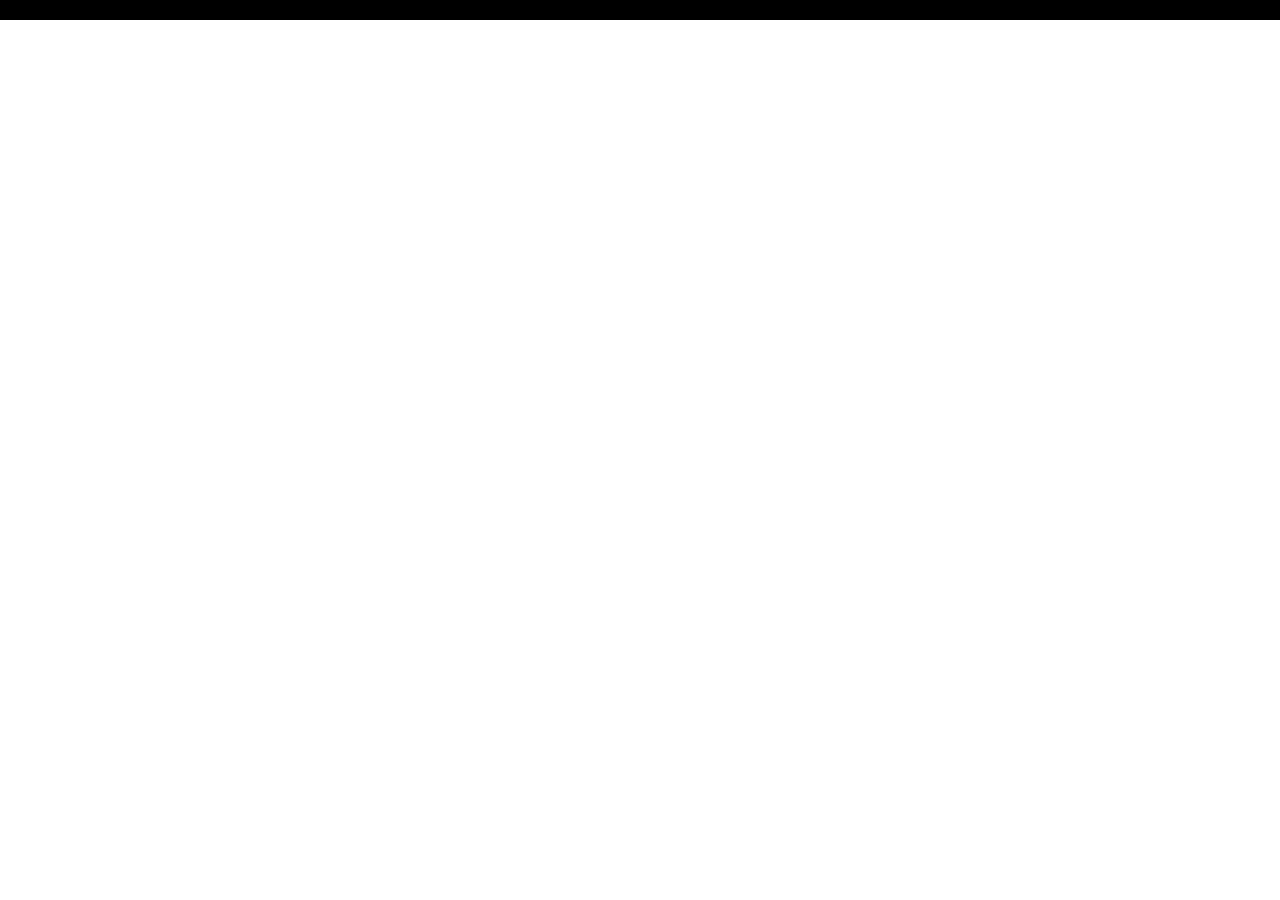
==== WEB/Catalogojuegos.html @ a6868d2a "Comienzo pagina web - v1" ====
<html lang="es">
<head>
    <meta charset="UTF-8">
    <meta name="viewport" content="width=device-width, initial-scale=1.0">
    <title>Catalogo - Nombre de empresa</title>
    <meta name="descripción" content="Tienda de videojuegos-Salamanca-Capital-"> <!-- palabras especificas para la busqueda online-->
    <link rel="stylesheet" href="styles.css">
    <link rel="shortcut icon" href="favicon.ico" type="image/x-icon"> <!--ICono para logo  en pestaña-->

<!--Pagina principal-->
</head>
<body>
    <header>

    </header>
    <body></body>
    <footer></footer>
</body>
</html>
---- WEB/styles.css ----
:root {
  --color-principal: #f8f8ff;
  --color-secundario: #000000;
  --bordes: 15px;
  --shadow: 0 14px 30px rgba(0, 0, 0, 0.35);
}

* {
  margin: 0;
  padding: 0;
  box-sizing: border-box;
}

header {
  
  background-color: var(--color-secundario);
  padding: 10px;

}

h1{
    font-family: Press Start 2P,;
}
.logo{
    width: 200px;
    margin-top: 5;
    
}
.brand{ 
    display: flex;
    align-items: center;
    justify-content: space-around;
   
}

header{
    background-color: black;
    text-align: center; /* 👈 centra texto */
    
}

/* TÍTULO */
.brand-text{
    
    position: absolute;
    top: 8%;
    left: 50%;
    transform: translateX(-50%);
    text-align: center;
    color: white;
    ;
}

/* NAV */
nav{
    display: flex;
    justify-content: center; /* 👈 centra horizontal */
    gap: 20px;
    margin-top: 10px;
}

nav a{
    color: white;
    text-decoration: none;
}
a{
    text-decoration: none;
    color: var(--color-principal);
}
.nav-links {
  display: flex;
  gap: 12px;
  font-size: 14px;
  list-style: none;
}
.imagen-fondo{
    width: 100%;
    height: 400px;
    overflow: hidden;
}

.imagen-fondo img{
    width: 100%;
    height: 100%;
    object-fit: cover;
    display: block;
}
.tendencia{
    margin-top: 30px;
}

.tendencia-texto{
    text-align: center;
    margin-right: 800px;
}
.tendencia-visible ul{
margin-top: 20px; /*separo el contenedor productos para que no choque con el header*/
display: flex; /*hace que los elementos se coloquen en linea*/
gap:20px; /*añade un espacio entre los elementos dominados por flex, solo funciona en horizontal*/
flex-wrap:wrap ;  /*permite distribuir las filas en base al ancho del contenedor*/
justify-content: center;
}
.tendencia-visible .tarjeta{
    flex: 0 1 200px;
}




.tendencia-oculto-texto{
    text-align: center;
    margin-right: 800px;
}
.tendencia-oculto ul{
     margin-top: 20px; /*separo el contenedor productos para que no choque con el header*/
display: flex; /*hace que los elementos se coloquen en linea*/
gap:20px; /*añade un espacio entre los elementos dominados por flex, solo funciona en horizontal*/
flex-wrap:wrap ;  /*permite distribuir las filas en base al ancho del contenedor*/
justify-content: center; /*para centrar elementos en flex. center= al centro*/
align-items: center;  
}

.tarjeta{
    background-color: white;
    border-radius: 10px;
    box-shadow:0 4px 6px rgba(0, 0, 0, 0.1);
    transition: transform 0.3s ease,box-shadow 0.3 ease;
    text-align: center;
    overflow: hidden;
    flex: 0 1 150px;
    max-width: 300px;
    min-width: 200px;
    
}

.tarjeta img{
    width: 100%;
    height:auto
   
}

.tarjeta:hover{ /*evento*/
   transform: scale(1.05); /*cambia la escala*/
   box-shadow: 0 8px 12px rgba(0, 0, 0, 0.2);
}


.cinta{
   margin: 10px 0 26px; 
   border-top: 1px solid ;
   border-bottom: 1px solid;
   background-color: darkgray;
   overflow: hidden;
}
.cinta-movimiento{
    
    display: flex;
    white-space: nowrap ;
    gap: 20px;
    padding: 12px;
    color:var(--color-principal)

}

/*FOOTER*/
.iconos-media img{
    width:30px;
}
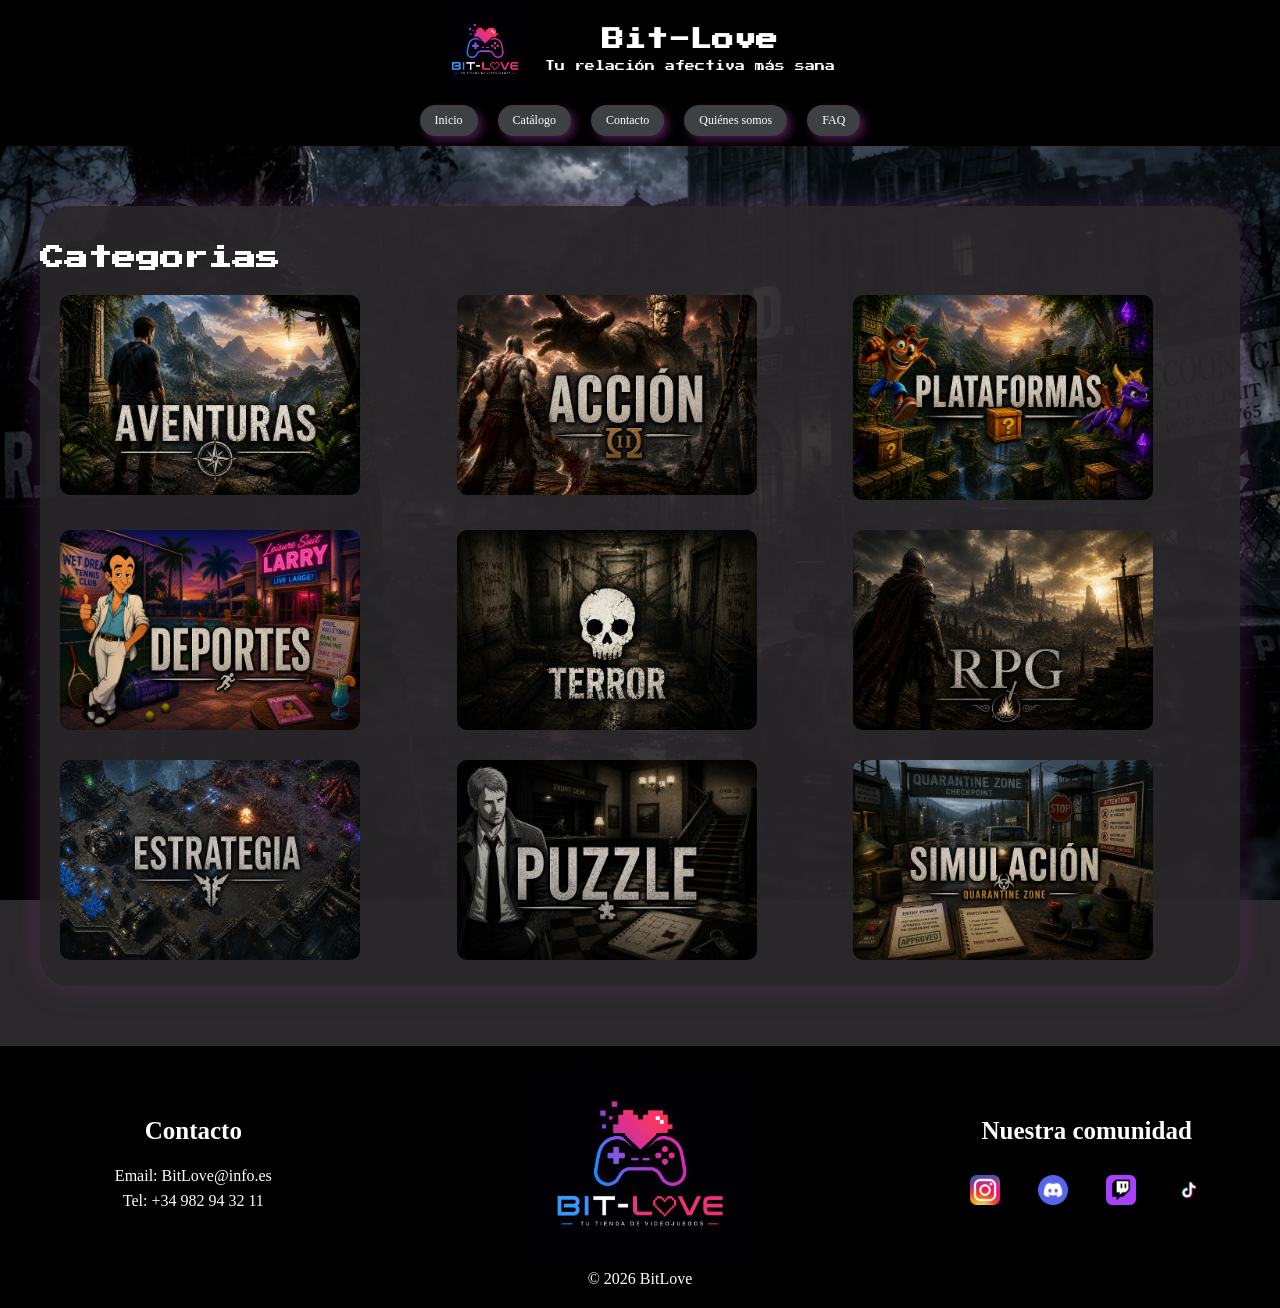
==== commit 7938fcfb: "Update WEB - fondo dinamico para htmls y correcciones en css" ====
--- a/WEB/Catalogojuegos.html
+++ b/WEB/Catalogojuegos.html
@@ -1,19 +1,195 @@
-<html lang="es">
-<head>
-    <meta charset="UTF-8">
-    <meta name="viewport" content="width=device-width, initial-scale=1.0">
-    <title>Catalogo - Nombre de empresa</title>
-    <meta name="descripción" content="Tienda de videojuegos-Salamanca-Capital-"> <!-- palabras especificas para la busqueda online-->
-    <link rel="stylesheet" href="styles.css">
-    <link rel="shortcut icon" href="favicon.ico" type="image/x-icon"> <!--ICono para logo  en pestaña-->
+<!doctype html>
+<html lang="en">
+  <head>
+    <meta charset="UTF-8" />
+    <meta name="viewport" content="width=device-width, initial-scale=1.0" />
+    <title>Inicio - Catálogo de juegos</title>
 
-<!--Pagina principal-->
-</head>
-<body>
-    <header>
+    <!-- SEO -->
+    <meta name="description" content="Tienda de videojuegos en Salamanca" />
 
+    <!-- CSS -->
+    <link rel="stylesheet" href="styles.css" />
+
+    <!-- Google Fonts -->
+    <link
+      href="https://fonts.googleapis.com/css2?family=Press+Start+2P&display=swap"
+      rel="stylesheet"
+    />
+
+    <!-- Favicon -->
+    <link rel="icon" href="ASSETS/Logos/logo_Empresa/Logo_Bit-love.png" />
+  </head>
+  <body>
+    <header class="topbar">
+      <!-- Logo + Título -->
+      <div class="header-top">
+        <img
+          src="ASSETS/Logos/logo_Empresa/Logo_Bit-love.png"
+          alt="Logo empresa"
+          class="logo"
+        />
+
+        <div class="brand-text">
+          <h2>Bit-Love</h2>
+          <p>Tu relación afectiva más sana</p>
+        </div>
+      </div>
+
+      <!-- Navegación -->
+      <nav class="nav">
+        <a href="index.html" class="btn btn-nav">Inicio</a>
+        <a href="Catalogojuegos.html" class="btn btn-nav">Catálogo</a>
+        <a href="contacto.html" class="btn btn-nav">Contacto</a>
+        <a href="quienesSomos.html" class="btn btn-nav">Quiénes somos</a>
+        <a href="FAQ.html" class="btn btn-nav">FAQ</a>
+      </nav>
     </header>
-    <body></body>
-    <footer></footer>
-</body>
-</html>+
+    <main>
+      <!-- ================= CATEGORÍAS ================= -->
+
+      <div class="fondo-parallax">
+        <section id="categorias" class=" categorias">
+          <h1>Categorias</h1>
+          <ul class="categoria-grid">
+            <li class="cat-tarjeta">
+              <a href="#">
+                <img src="ASSETS/Categorias/Aventura.png" alt="Terror" />
+              </a>
+            </li>
+
+            <li class="cat-tarjeta">
+              <a href="#">
+                <img
+                  src="ASSETS/Categorias/Accion.png"
+                  alt="Accion"
+                />
+              </a>
+            </li>
+
+            <li class="cat-tarjeta">
+              <a href="#">
+                <img
+                  src="ASSETS/Categorias/Plataformas.png"
+                  alt="Plataformas"
+                />
+              </a>
+            </li>
+
+            <li class="cat-tarjeta">
+              <a href="#">
+                <img src="ASSETS/Categorias/Deportes.png" alt="Deportes" />
+              </a>
+            </li>
+
+            <li class="cat-tarjeta">
+              <a href="#">
+                <img
+                  src="ASSETS/Categorias/Terror.png"
+                  alt="Terror"
+                />
+              </a>
+            </li>
+
+            <li class="cat-tarjeta">
+              <a href="#">
+                <img
+                  src="ASSETS/Categorias/Rpg.png"
+                  alt="RPG"
+                />
+              </a>
+            </li>
+            <li class="cat-tarjeta">
+              <a href="#">
+                <img
+                  src="ASSETS/Categorias/Estrategia.png"
+                  alt="Estrategia"
+                />
+              </a>
+            </li>
+            <li class="cat-tarjeta">
+              <a href="#">
+                <img
+                  src="ASSETS/Categorias/Puzzles.png"
+                  alt="Puzzle"
+                />
+              </a>
+            </li>
+            <li class="cat-tarjeta">
+              <a href="#">
+                <img
+                  src="ASSETS/Categorias/Simulacion.png"
+                  alt="Simulacion"
+                />
+              </a>
+            </li>
+          </ul>
+        </section>
+      </div>
+    </main>
+
+    <footer>
+      <div class="footer-container">
+        <section class="footer-contacto">
+          <h3>Contacto</h3>
+
+          <p>Email: BitLove@info.es</p>
+          <p>Tel: +34 982 94 32 11</p>
+        </section>
+        <div class="footer-logo">
+          <img
+            src="ASSETS/Logos/logo_Empresa/Logo_Bit-love.png"
+            alt="Logo empresa"
+          />
+        </div>
+
+        <section class="footer-redes">
+          <h3>Nuestra comunidad</h3>
+
+          <ul class="footer-redes-lista">
+            <li>
+              <a href="#" aria-label="Instagram">
+                <img
+                  src="ASSETS/Logos/logo_Media/instagram-logo-instagram-icon-transparent-free-png-2997976669.png"
+                  alt="Instagram"
+                />
+              </a>
+            </li>
+
+            <li>
+              <a href="#" aria-label="Discord">
+                <img
+                  src="ASSETS/Logos/logo_Media/discord-logo.png"
+                  alt="Discord"
+                />
+              </a>
+            </li>
+
+            <li>
+              <a href="#" aria-label="Twitch">
+                <img
+                  src="ASSETS/Logos/logo_Media/twitch-logo-twitch.png"
+                  alt="Twitch"
+                />
+              </a>
+            </li>
+
+            <li>
+              <a href="#" aria-label="TikTok">
+                <img
+                  src="ASSETS/Logos/logo_Media/tiktok-logo-transparent-free-png-3092857255.png"
+                  alt="TikTok"
+                />
+              </a>
+            </li>
+          </ul>
+        </section>
+      </div>
+
+      <section>
+        <p>&copy; 2026 BitLove</p>
+      </section>
+    </footer>
+  </body>
+</html>
--- a/WEB/styles.css
+++ b/WEB/styles.css
@@ -1,168 +1,379 @@
 :root {
-  --color-principal: #f8f8ff;
+  --color-principal: #2B282B;
   --color-secundario: #000000;
-  --bordes: 15px;
-  --shadow: 0 14px 30px rgba(0, 0, 0, 0.35);
-}
-
+  --bordes: 30px;
+  --shadow: 0 0px 30px rgba(117, 53, 115, 0.395);
+  --btnshadow: 4px 4px 10px rgba(188, 65, 184, 0.395);
+  --btn: #3e4144;
+  --Ff: Arial, Helvetica, sans-serif;
+}
+
+/* RESET */
 * {
   margin: 0;
   padding: 0;
   box-sizing: border-box;
 }
 
-header {
-  
+body{
+  background-color: var(--color-principal);
+  color: white;
+}
+
+/*================= LAYOUT =================*/
+.layout {
+  display: grid;
+  grid-template-areas:
+    "main main"
+    "sidebar sidebar";
+  grid-template-columns:  1fr;
+  gap: 20px;
+  max-width: 1200px;
+  margin: 0 auto; 
+}
+
+/*====================== HEADER ======================*/
+
+header{
   background-color: var(--color-secundario);
-  padding: 10px;
-
-}
-
-h1{
-    font-family: Press Start 2P,;
-}
+  padding: 10px 20px;
+  position: sticky;
+  top: 0;
+  z-index: 10;
+}
+
+/* LOGO + TEXTO */
+.header-top{
+  display: flex;
+  align-items: center;
+  justify-content: center;
+  gap: 20px;
+}
+
 .logo{
-    width: 200px;
-    margin-top: 5;
-    
-}
-.brand{ 
-    display: flex;
-    align-items: center;
-    justify-content: space-around;
-   
-}
-
-header{
-    background-color: black;
-    text-align: center; /* 👈 centra texto */
-    
+  width: 80px;
 }
 
 /* TÍTULO */
 .brand-text{
-    
-    position: absolute;
-    top: 8%;
-    left: 50%;
-    transform: translateX(-50%);
-    text-align: center;
-    color: white;
-    ;
+  font-family: "Press Start 2P";
+  text-align: center;
+}
+
+.brand-text h2{
+  font-size: 22px;
+}
+
+.brand-text p{
+  font-size: 10px;
+  margin-top: 10px;
 }
 
 /* NAV */
 nav{
-    display: flex;
-    justify-content: center; /* 👈 centra horizontal */
-    gap: 20px;
-    margin-top: 10px;
-}
-
-nav a{
+  display: flex;
+  justify-content: center;
+  gap: 20px;
+  margin-top: 15px;
+}
+
+/* BOTONES NAV */
+.btn{
+  padding: 8px 15px;
+  border-radius: var(--bordes);
+  background-color: var(--btn);
+  box-shadow: var(--btnshadow);
+  border: none;
+  color: white;
+  text-decoration: none;
+  font-size: 12px;
+  transition: 0.3s;
+}
+
+.btn:hover{
+  transform: scale(1.1);
+}
+
+
+
+/*====================== TENDENCIAS ======================*/
+
+.tendencias{
+  padding: 30px;
+  background-color: rgba(43, 40, 43, 0.92);;
+  border-radius: var(--bordes);
+  margin: 0 auto;
+  color: black;
+  box-shadow: var(--shadow);
+  max-width: 1200px;
+  font-family: "Press Start 2P";
+}
+.tendencias h2{
+
+ color: aliceblue;
+}
+
+
+
+/* TITULO */
+.titulo-seccion{
+  text-align: center;
+  margin-bottom: 20px;
+}
+
+/* GRID PRODUCTOS */
+.grid{
+  display: flex;
+  justify-content: center;
+  flex-wrap: wrap;
+  gap: 20px;
+}
+
+/* TARJETAS */
+.tarjeta{
+  background-color:  rgba(21, 20, 21, 0.92);
+  border-radius: 10px;
+  
+  text-align: center;
+  overflow: hidden;
+  width: 350px;
+  transition: 0.3s;
+}
+
+.tarjeta img{
+  width: 100%;
+  display: block;
+}
+
+.tarjeta p{
+  padding: 5px;
+  font-size: 14px;
+  color: #ccc;
+}
+
+.tarjeta:hover{
+  transform: scale(1.05);
+}
+
+
+
+
+
+
+
+/*====================== CATEGORIAS ======================*/
+.categorias{
+  max-width: 1200px;
+  background-color: rgba(43, 40, 43, 0.92);;
+  justify-items: center;
+  border-radius: var(--bordes);
+  padding-bottom: 1px;
+  margin: 0 auto;
+  box-shadow: var(--shadow);
+  padding-top: 40px;
+  font-family: "Press Start 2P";
+}
+
+.categorias h3{
+  
+  text-align: center;
+  
+  font-family: Arial, Helvetica, sans-serif;
+}
+
+.categoria-grid {
+    display: grid;
+    grid-template-columns: repeat(3, 1fr);
+    justify-content: center;
+    gap: 30px; 
+    list-style: none;
+    padding: 0;
+    margin: 25px 20px;
+}
+
+.cat-tarjeta{
+  width: 100%;
+  max-width:300px;
+}
+
+.cat-tarjeta a {
+    display: block;
+    text-align: center;
+    text-decoration: none;
     color: white;
-    text-decoration: none;
-}
-a{
-    text-decoration: none;
-    color: var(--color-principal);
-}
-.nav-links {
-  display: flex;
-  gap: 12px;
-  font-size: 14px;
+}
+
+.cat-tarjeta img {
+    width: 100%;
+    border-radius: 10px;
+    object-fit: cover;
+}
+
+.cat-tarjeta:hover {
+    transform: scale(1.05);
+    transition: 0.3s;
+}
+
+/*================= CONTACTO CON FONDO =================*/
+
+/* Solo para la página de contacto */
+.fondo-parallax {
+  background-image: url('ASSETS/Fondo/fondo-pagina.png');
+  background-size: cover;
+  background-position: center;
+  background-attachment: fixed;  /* efecto parallax */
+  min-height: 100vh;  /* ocupa toda la pantalla */
+  padding: 60px 30px;
+  position: relative;
+  border-radius: 0;
+  width: 100%;
+  max-width: 100%;
+  margin: 0;
+  font-family: "Press Start 2P";
+}
+
+/* Capa oscura semi-transparente */
+#contacto.contacto::before {
+  content: '';
+  position: absolute;
+  top: 0;
+  left: 0;
+  right: 0;
+  bottom: 0;
+  background: linear-gradient(
+    to bottom,
+    rgba(0, 0, 0, 0.2) 0%,
+    rgba(0, 0, 0, 0.75) 100%
+  );
+  z-index: 1;
+}
+
+/* Título y texto por encima del fondo */
+.contacto h1,
+.contacto > p {
+  position: relative;
+  z-index: 2;
+  text-align: center;
+  color: white;
+}
+
+.contacto h1 {
+  font-size: 2.5rem;
+  margin-bottom: 15px;
+}
+
+.contacto > p {
+  font-size: 1.1rem;
+  margin-bottom: 40px;
+}
+
+/* El formulario con fondo semi-transparente */
+.contacto .form {
+  position: relative;
+  z-index: 2;
+  background-color: rgba(43, 40, 43, 0.92);  /* fondo oscuro semi-transparente */
+  padding: 40px;
+  border-radius: var(--bordes);
+  max-width: 1000px;
+  margin: 0 auto;
+  backdrop-filter: blur(10px);  /* efecto vidrio esmerilado */
+  box-shadow: var(--shadow);
+}
+
+.form input,
+.form textarea,
+.form select {
+  width: 100%;
+  padding: 10px;
+  margin-bottom: 10px;
+  border-radius: 6px;
+  border: 1px solid #ccc;
+}
+
+/* BOTONES */
+.acciones {
+  display: flex;
+  gap: 10px;
+  justify-content: center;
+}
+
+.btn-enviar {
+  background-color: rgb(115, 188, 7);
+  color: white;
+}
+
+.btn-borrar {
+  background-color: gray;
+  color: white;
+}
+
+/*====================== FAQ ======================*/
+
+.faq{
+  padding: 30px;
+}
+
+.faq details{
+  margin-bottom: 10px;
+}
+
+/*====================== FOOTER ======================*/
+
+footer{
+  background-color: black;
+  padding: 20px;
+  text-align: center;
+}
+
+.footer-container {
+  display: grid;
+  grid-template-columns: 1fr 1fr 1fr;
+  grid-template-areas: 
+    "footer-contacto footer-logo footer-redes";
+  gap: 100px;
+  margin: 0 auto;
+  align-items: center;
+}
+
+.footer-logo img{
+  width: 200px;
+}
+
+.footer-redes .footer-redes-lista {
+  display: flex;
+  justify-content: center;
+  gap: 18px;
   list-style: none;
-}
-.imagen-fondo{
-    width: 100%;
-    height: 400px;
-    overflow: hidden;
-}
-
-.imagen-fondo img{
-    width: 100%;
-    height: 100%;
-    object-fit: cover;
-    display: block;
-}
-.tendencia{
-    margin-top: 30px;
-}
-
-.tendencia-texto{
-    text-align: center;
-    margin-right: 800px;
-}
-.tendencia-visible ul{
-margin-top: 20px; /*separo el contenedor productos para que no choque con el header*/
-display: flex; /*hace que los elementos se coloquen en linea*/
-gap:20px; /*añade un espacio entre los elementos dominados por flex, solo funciona en horizontal*/
-flex-wrap:wrap ;  /*permite distribuir las filas en base al ancho del contenedor*/
-justify-content: center;
-}
-.tendencia-visible .tarjeta{
-    flex: 0 1 200px;
-}
-
-
-
-
-.tendencia-oculto-texto{
-    text-align: center;
-    margin-right: 800px;
-}
-.tendencia-oculto ul{
-     margin-top: 20px; /*separo el contenedor productos para que no choque con el header*/
-display: flex; /*hace que los elementos se coloquen en linea*/
-gap:20px; /*añade un espacio entre los elementos dominados por flex, solo funciona en horizontal*/
-flex-wrap:wrap ;  /*permite distribuir las filas en base al ancho del contenedor*/
-justify-content: center; /*para centrar elementos en flex. center= al centro*/
-align-items: center;  
-}
-
-.tarjeta{
-    background-color: white;
-    border-radius: 10px;
-    box-shadow:0 4px 6px rgba(0, 0, 0, 0.1);
-    transition: transform 0.3s ease,box-shadow 0.3 ease;
-    text-align: center;
-    overflow: hidden;
-    flex: 0 1 150px;
-    max-width: 300px;
-    min-width: 200px;
-    
-}
-
-.tarjeta img{
-    width: 100%;
-    height:auto
-   
-}
-
-.tarjeta:hover{ /*evento*/
-   transform: scale(1.05); /*cambia la escala*/
-   box-shadow: 0 8px 12px rgba(0, 0, 0, 0.2);
-}
-
-
-.cinta{
-   margin: 10px 0 26px; 
-   border-top: 1px solid ;
-   border-bottom: 1px solid;
-   background-color: darkgray;
-   overflow: hidden;
-}
-.cinta-movimiento{
-    
-    display: flex;
-    white-space: nowrap ;
-    gap: 20px;
-    padding: 12px;
-    color:var(--color-principal)
-
-}
-
-/*FOOTER*/
-.iconos-media img{
-    width:30px;
+  margin-top: 10px;
+}
+
+.footer-redes h3 {
+  margin-bottom: 20px;
+  font-size: 25px;
+}
+
+.footer-redes-lista img {
+  width: 50px;
+  transition: 0.3s;
+  cursor: pointer;
+}
+
+.footer-redes-lista a {
+  text-decoration: none;
+  display: inline-block;
+}
+
+.footer-redes-lista a:hover img {
+  transform: scale(1.1);
+}
+
+.footer-contacto{
+  margin-top: 25px;
+  line-height: 25px;
+  margin-bottom: 30px;
+}
+
+.footer-contacto h3{
+  margin-bottom: 20px;
+  font-size: 25px;
 }
